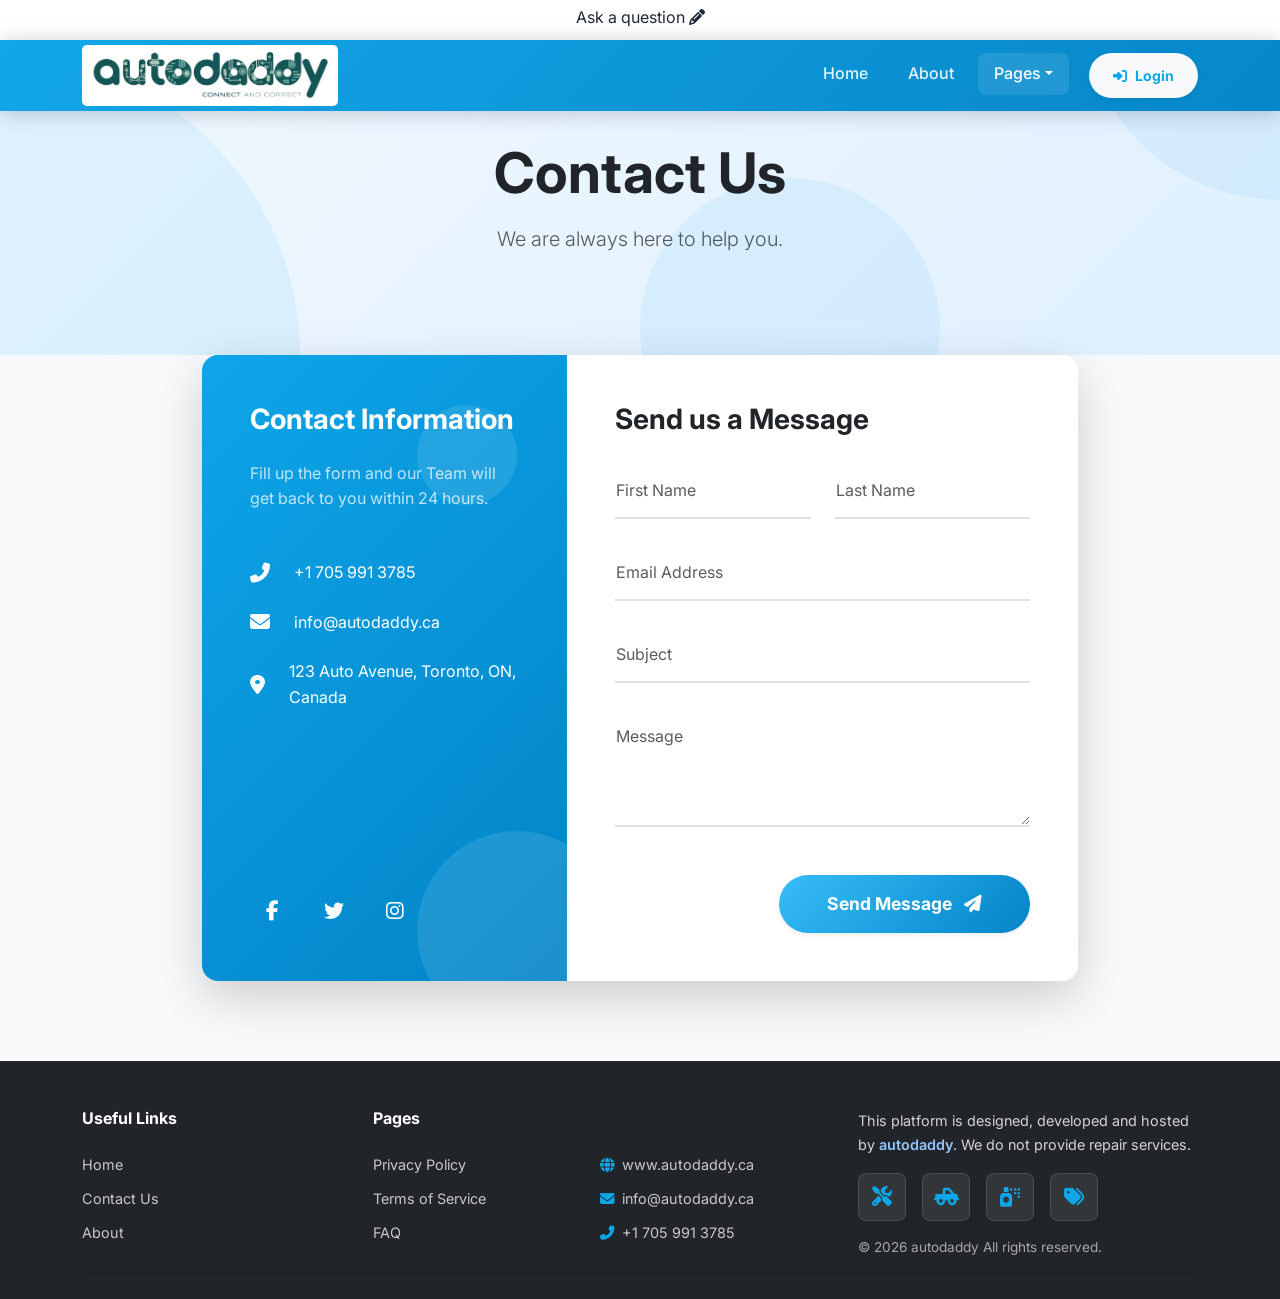
==== contact-us.html @ b3094167 "Initial COmmit" ====
<!DOCTYPE html>
<html lang="en">
<head>
    <meta charset="UTF-8">
    <meta name="viewport" content="width=device-width, initial-scale=1.0">
    <title>Contact Us - Autodaddy</title>
    <!-- Bootstrap 5.3 CSS -->
    <link href="https://cdn.jsdelivr.net/npm/bootstrap@5.3.2/dist/css/bootstrap.min.css" rel="stylesheet">
    <!-- Font Awesome 6 -->
    <link rel="stylesheet" href="https://cdnjs.cloudflare.com/ajax/libs/font-awesome/6.5.1/css/all.min.css">
    <!-- Google Fonts -->
    <link href="https://fonts.googleapis.com/css2?family=Inter:wght@300;400;500;600;700;800&display=swap" rel="stylesheet">
    <!-- AOS Animation -->
    <link href="https://unpkg.com/aos@2.3.1/dist/aos.css" rel="stylesheet">
    <!-- Custom CSS -->
    <link rel="stylesheet" href="css/style.css?v=1.5">
</head>
<body class="bg-light d-flex flex-column min-vh-100">
    <div class="maintagline"><span id="HomeLine">Ask a question - Oil change Service due on... find best Tire deals...Tow service or Car detailing etc. “A.I - that helps itself</span><i class="fas fa-pencil-alt"></i></div>
    <!-- Navigation -->
    <nav class="navbar navbar-expand-lg navbar-dark fixed-top custom-fixed-top scrolled" id="mainNav" style="background: linear-gradient(135deg, rgba(14, 165, 233, 0.98) 0%, rgba(2, 132, 199, 0.98) 100%);">
        <div class="container">
            <a class="navbar-brand d-flex align-items-center" href="index.html">
                <img src="autodaddy-logo.png" alt="GIS Portal" style="max-width: 240px;">
            </a>
            <button class="navbar-toggler" type="button" data-bs-toggle="collapse" data-bs-target="#navbarNav">
                <span class="navbar-toggler-icon"></span>
            </button>
            <div class="collapse navbar-collapse" id="navbarNav">
                <ul class="navbar-nav ms-auto">
                    <li class="nav-item"><a class="nav-link" href="index.html#home">Home</a></li>
                    <li class="nav-item"><a class="nav-link" href="index.html#about">About</a></li>
                    <li class="nav-item dropdown">
                        <a class="nav-link dropdown-toggle active" href="#" id="pagesDropdown" role="button" data-bs-toggle="dropdown" aria-expanded="false">Pages</a>
                        <ul class="dropdown-menu dropdown-menu-end shadow-sm border-0" aria-labelledby="pagesDropdown" style="border-radius: 12px; margin-top: 10px;">
                            <li><a class="dropdown-item py-2" href="privacy-policy.html"><i class="fas fa-shield-alt text-sky w-20px me-2 text-center"></i>Privacy Policy</a></li>
                            <li><a class="dropdown-item py-2" href="terms-of-use.html"><i class="fas fa-file-contract text-sky w-20px me-2 text-center"></i>Terms of Use</a></li>
                            <li><a class="dropdown-item py-2" href="faq.html"><i class="fas fa-question-circle text-sky w-20px me-2 text-center"></i>FAQ</a></li>
                            <li><a class="dropdown-item py-2 active" href="contact-us.html"><i class="fas fa-envelope text-sky w-20px me-2 text-center"></i>Contact Us</a></li>
                        </ul>
                    </li>
                    <li class="nav-item ms-3">
                        <a class="btn btn-light text-sky fw-bold btn-sm px-4 rounded-pill shadow-sm" href="#">
                            <i class="fas fa-sign-in-alt me-2"></i>Login
                        </a>
                    </li>
                </ul>
            </div>
        </div>
    </nav>

    <!-- Professional Hero Banner -->
    <section class="inner-hero-section" style="background: linear-gradient(135deg, #f0f8ff 0%, #e0f0ff 100%); padding: 140px 0 100px 0;">
        <div class="hero-bg-animation">
            <div class="circle-1" style="background: rgba(14, 165, 233, 0.15);"></div>
            <div class="circle-2" style="background: rgba(14, 165, 233, 0.15);"></div>
            <div class="circle-3" style="background: rgba(14, 165, 233, 0.15);"></div>
        </div>
        <div class="container position-relative z-index-1 text-center">
            <h1 class="display-4 fw-bold text-dark mb-3">Contact Us</h1>
            <p class="lead text-muted mb-0">We are always here to help you.</p>
        </div>
    </section>

    <main class="container flex-grow-1" style="max-width: 900px; padding-bottom: 80px;">
        <div class="card border-0 shadow-lg overflow-hidden rounded-4 mt-n5" style="z-index: 10; position: relative;">
            <div class="row g-0 position-relative">
                <!-- Contact Info Side -->
                <div class="col-md-5 text-white p-5 d-flex flex-column justify-content-between position-relative overflow-hidden" style="background: linear-gradient(135deg, rgba(14, 165, 233, 1) 0%, rgba(2, 132, 199, 1) 100%);">
                    <div class="position-relative z-index-1">
                        <h3 class="fw-bold mb-4 text-white">Contact Information</h3>
                        <p class="mb-5 opacity-75 text-white">Fill up the form and our Team will get back to you within 24 hours.</p>
                        
                        <div class="d-flex align-items-center mb-4">
                            <i class="fas fa-phone-alt fs-5 me-4"></i>
                            <span class="fs-6">+1 705 991 3785</span>
                        </div>
                        <div class="d-flex align-items-center mb-4">
                            <i class="fas fa-envelope fs-5 me-4"></i>
                            <span class="fs-6">info@autodaddy.ca</span>
                        </div>
                        <div class="d-flex align-items-center mb-5">
                            <i class="fas fa-map-marker-alt fs-5 me-4"></i>
                            <span class="fs-6">123 Auto Avenue, Toronto, ON, Canada</span>
                        </div>
                    </div>
                    
                    <div class="d-flex gap-3 mt-4 position-relative z-index-1">
                        <a href="#" class="btn btn-outline-light rounded-circle d-flex align-items-center justify-content-center p-0 border-2 text-white" style="width: 45px; height: 45px;"><i class="fab fa-facebook-f fs-5"></i></a>
                        <a href="#" class="btn btn-outline-light rounded-circle d-flex align-items-center justify-content-center p-0 border-2 text-white" style="width: 45px; height: 45px;"><i class="fab fa-twitter fs-5"></i></a>
                        <a href="#" class="btn btn-outline-light rounded-circle d-flex align-items-center justify-content-center p-0 border-2 text-white" style="width: 45px; height: 45px;"><i class="fab fa-instagram fs-5"></i></a>
                    </div>
                    
                    <!-- Decorative Circles -->
                    <div class="position-absolute" style="bottom: -50px; right: -50px; width: 200px; height: 200px; background: rgba(255,255,255,0.1); border-radius: 50%;"></div>
                    <div class="position-absolute" style="top: 50px; right: 50px; width: 100px; height: 100px; background: rgba(255,255,255,0.1); border-radius: 50%;"></div>
                </div>
                
                <!-- Form Side -->
                <div class="col-md-7 bg-white p-5">
                    <h3 class="fw-bold text-dark mb-4">Send us a Message</h3>
                    <form>
                        <div class="row g-4">
                            <div class="col-md-6">
                                <div class="form-floating">
                                    <input type="text" class="form-control border-0 border-bottom border-2 rounded-0 px-0 shadow-none bg-transparent" id="fName" placeholder="First Name">
                                    <label for="fName" class="px-0 text-muted">First Name</label>
                                </div>
                            </div>
                            <div class="col-md-6">
                                <div class="form-floating">
                                    <input type="text" class="form-control border-0 border-bottom border-2 rounded-0 px-0 shadow-none bg-transparent" id="lName" placeholder="Last Name">
                                    <label for="lName" class="px-0 text-muted">Last Name</label>
                                </div>
                            </div>
                            <div class="col-12">
                                <div class="form-floating">
                                    <input type="email" class="form-control border-0 border-bottom border-2 rounded-0 px-0 shadow-none bg-transparent" id="email" placeholder="Email Address">
                                    <label for="email" class="px-0 text-muted">Email Address</label>
                                </div>
                            </div>
                            <div class="col-12">
                                <div class="form-floating">
                                    <input type="text" class="form-control border-0 border-bottom border-2 rounded-0 px-0 shadow-none bg-transparent" id="subject" placeholder="Subject">
                                    <label for="subject" class="px-0 text-muted">Subject</label>
                                </div>
                            </div>
                            <div class="col-12">
                                <div class="form-floating">
                                    <textarea class="form-control border-0 border-bottom border-2 rounded-0 px-0 shadow-none bg-transparent" id="message" placeholder="Message" style="height: 120px"></textarea>
                                    <label for="message" class="px-0 text-muted">Message</label>
                                </div>
                            </div>
                            <div class="col-12 mt-5 text-end">
                                <button type="button" class="btn btn-primary btn-lg px-5 py-3 rounded-pill fw-bold shadow-sm">Send Message <i class="fas fa-paper-plane ms-2"></i></button>
                            </div>
                        </div>
                    </form>
                </div>
            </div>
        </div>
    </main>

    <!-- Footer -->
    <footer class="footer bg-dark text-white pt-5 pb-3 mt-auto">
        <div class="container">
            <div class="row g-4 g-lg-5">
                <!-- Useful Links -->
                <div class="col-lg-3">
                    <h5 class="footer-title mb-4">Useful Links</h5>
                    <ul class="footer-list">
                        <li><a href="index.html#home">Home</a></li>
                        <li><a href="contact-us.html">Contact Us</a></li>
                        <li><a href="index.html#about">About</a></li>
                    </ul>
                </div>
                <!-- Features -->
                <div class="col-lg-5">
                    <h5 class="footer-title mb-4">Pages</h5>
                    <div class="row g-3">
                        <div class="col-6">
                            <ul class="footer-list">
                                <li><a href="privacy-policy.html">Privacy Policy</a></li>
                                <li><a href="terms-of-use.html">Terms of Service</a></li>
                                <li><a href="faq.html">FAQ</a></li>
                            </ul>
                        </div>
                        <div class="col-6">
                            <ul class="footer-list">
                                <li><a href="index.html#features"><i class="fas fa-globe me-2 text-sky"></i>www.autodaddy.ca</a></li>
                                <li><a href="index.html#features"><i class="fas fa-envelope me-2 text-sky"></i>info@autodaddy.ca</a></li>
                                <li><a href="index.html#features"><i class="fas fa-phone-alt me-2 text-sky"></i>+1 705 991 3785</a></li>
                            </ul>
                        </div>
                    </div>
                </div>
                <!-- Content -->
                <div class="col-lg-4">
                    <p class="footer-content mb-3">This platform is designed, developed and hosted by <a href="#" class="footer-link">autodaddy</a>. We do not provide repair services.</p>
                    <div class="footer-icons d-flex flex-wrap gap-3 align-items-center mb-3">
                        <div class="footer-icon-box" title="Repairs"><i class="fas fa-tools text-sky"></i></div>
                        <div class="footer-icon-box" title="Towing"><i class="fas fa-truck-pickup text-sky"></i></div>
                        <div class="footer-icon-box" title="Detailing"><i class="fas fa-spray-can text-sky"></i></div>
                        <div class="footer-icon-box" title="Deals"><i class="fas fa-tags text-sky"></i></div>
                    </div>
                    <p class="footer-copy mb-3">&copy; 2026 autodaddy All rights reserved.</p>
                </div>
            </div>
            <hr class="footer-hr my-1">
        </div>
    </footer>

    <!-- Bootstrap 5 JS -->
    <script src="https://cdn.jsdelivr.net/npm/bootstrap@5.3.2/dist/js/bootstrap.bundle.min.js"></script>
    <script>
        // Typing Animation
        function autoType(Id) {
            const typingElement = document.getElementById(Id);
            if (!typingElement) return;
            const text = typingElement.innerText;
            typingElement.textContent = '';
            let index = 0;
            let isDeleting = false;
            function type() {
                if (isDeleting) {
                    if (index >= 0) {
                        typingElement.textContent = text.substring(0, index);
                        index--;
                        setTimeout(type, 50);
                    } else {
                        isDeleting = false;
                        setTimeout(type, 500);
                    }
                } else {
                    if (index < text.length) {
                        typingElement.textContent += text.charAt(index);
                        index++;
                        setTimeout(type, 100);
                    } else {
                        isDeleting = true;
                        setTimeout(type, 2000);
                    }
                }
            }
            type();
        }
        autoType('HomeLine');
    </script>
</body>
</html>
---- css/style.css ----
/* ===================================
   Smart City GIS Portal - Custom CSS
   Bootstrap 5.3 Based
   =================================== */

/* ===== ROOT VARIABLES ===== */
:root {
    --primary-color: #0ea5e9;
    --secondary-color: #0284c7;
    --success-color: #10b981;
    --danger-color: #ef4444;
    --warning-color: #f59e0b;
    --info-color: #06b6d4;
    --dark-color: #1f2937;
    --light-color: #f3f4f6;
    --gradient-1: linear-gradient(135deg, #38bdf8 0%, #0284c7 100%);
    --gradient-2: linear-gradient(135deg, #f093fb 0%, #f5576c 100%);
    --gradient-3: linear-gradient(135deg, #4facfe 0%, #00f2fe 100%);
    --gradient-blue: linear-gradient(135deg, #667eea 0%, #764ba2 100%);
    --gradient-sky: linear-gradient(135deg, #38bdf8 0%, #0284c7 100%);
    --gradient-cyan: linear-gradient(135deg, #4facfe 0%, #00f2fe 100%);
    --gradient-purple: linear-gradient(135deg, #a8edea 0%, #fed6e3 100%);
    --gradient-orange: linear-gradient(135deg, #fa709a 0%, #fee140 100%);
    --gradient-red: linear-gradient(135deg, #f093fb 0%, #f5576c 100%);
    --gradient-yellow: linear-gradient(135deg, #ffecd2 0%, #fcb69f 100%);
    --gradient-brown: linear-gradient(135deg, #89f7fe 0%, #66a6ff 100%);
    --shadow-sm: 0 2px 4px rgba(0, 0, 0, 0.05);
    --shadow-md: 0 4px 12px rgba(0, 0, 0, 0.1);
    --shadow-lg: 0 10px 30px rgba(0, 0, 0, 0.15);
    --shadow-xl: 0 20px 50px rgba(0, 0, 0, 0.2);
}

/* ===== GLOBAL STYLES ===== */
* {
    margin: 0;
    padding: 0;
    box-sizing: border-box;
}

body {
    font-family: 'Inter', -apple-system, BlinkMacSystemFont, 'Segoe UI', 'Roboto', sans-serif;
    color: #1f2937;
    line-height: 1.6;
    overflow-x: hidden;
}

h1,
h2,
h3,
h4,
h5,
h6 {
    font-weight: 700;
    line-height: 1.2;
}

a {
    transition: all 0.3s ease;
}

/* ===== NAVIGATION ===== */
#mainNav {
    padding: 0.5rem 0;
    background: linear-gradient(135deg, rgba(14, 165, 233, 0.95) 0%, rgba(2, 132, 199, 0.95) 100%);
    backdrop-filter: blur(10px);
    box-shadow: 0 4px 20px rgba(0, 0, 0, 0.1);
    transition: all 0.3s ease;
}

#mainNav.scrolled {
    padding: 0.3rem 0;
    box-shadow: 0 2px 20px rgba(0, 0, 0, 0.2);
}

.navbar-brand {
    font-size: 1.5rem;
    font-weight: 800;
    color: #fff !important;
    background: #fff;
    border-radius: 5px;
    padding: 6px 8px;
}

.navbar-brand img {
    max-width: 240px;
}

.navbar-nav .nav-link {
    color: rgba(255, 255, 255, 0.9) !important;
    font-weight: 500;
    padding: 0.5rem 1rem !important;
    margin: 0 0.25rem;
    transition: all 0.3s ease;
}

.navbar-nav .nav-link:hover,
.navbar-nav .nav-link.active {
    color: #fff !important;
    background: rgba(255, 255, 255, 0.1);
    border-radius: 8px;
}

/* ===== HERO SECTION ===== */
.hero-section {
    min-height: 100vh;
    background: linear-gradient(135deg, #f6f9fc 0%, #e9f2ff 50%, #f0f4ff 100%);
    background-size: 200% 200%;
    animation: heroGradient 12s ease infinite;
    padding-top: 100px;
    position: relative;
    overflow: hidden;
}

@keyframes heroGradient {

    0%,
    100% {
        background-position: 0% 50%;
    }

    50% {
        background-position: 100% 50%;
    }
}

.text-gradient {
    background: linear-gradient(135deg, #38bdf8 0%, #0284c7 100%);
    -webkit-background-clip: text;
    -webkit-text-fill-color: transparent;
    background-clip: text;
}

.hero-image-container {
    position: relative;
    animation: float 6s ease-in-out infinite;
}

@keyframes float {

    0%,
    100% {
        transform: translateY(0px);
    }

    50% {
        transform: translateY(-20px);
    }
}

.stat-box {
    padding: 1.5rem;
    background: white;
    border-radius: 12px;
    box-shadow: var(--shadow-md);
    transition: transform 0.3s ease;
}

.stat-box:hover {
    transform: translateY(-5px);
}

.feature-card {
    transition: transform 0.35s ease, box-shadow 0.35s ease;
}

.feature-card:hover {
    transform: translateY(-10px);
}

/* Animated Background - do not block clicks */
.hero-bg-animation {
    position: absolute;
    top: 0;
    left: 0;
    width: 100%;
    height: 100%;
    overflow: hidden;
    z-index: 0;
    pointer-events: none;
}

.circle-1,
.circle-2,
.circle-3 {
    position: absolute;
    border-radius: 50%;
    background: rgba(14, 165, 233, 0.2);
    animation: pulse 8s ease-in-out infinite;
    opacity: 1;
}

.circle-1 {
    width: 400px;
    height: 400px;
    top: -200px;
    right: -200px;
}

.circle-2 {
    width: 600px;
    height: 600px;
    bottom: -300px;
    left: -300px;
    animation-delay: 2s;
}

.circle-3 {
    width: 300px;
    height: 300px;
    top: 50%;
    left: 50%;
    animation-delay: 4s;
}

@keyframes pulse {

    0%,
    100% {
        transform: scale(1);
    }

    50% {
        transform: scale(1.1);
    }
}

/* ===== SECTION ANIMATED BACKGROUNDS (GIS icons) ===== */
.section-features,
.section-why-us {
    position: relative;
    overflow: hidden;
}

.section-features {
    background: linear-gradient(180deg, #f0f4ff 0%, #e8eeff 50%, #f5f7fc 100%);
}

.section-why-us {
    background: linear-gradient(180deg, #f8f5ff 0%, #f0ebff 50%, #f5f3ff 100%);
}

.section-features .container,
.section-why-us .container {
    z-index: 1;
}

.section-bg-icons {
    position: absolute;
    top: 0;
    left: 0;
    width: 100%;
    height: 100%;
    pointer-events: none;
    z-index: 0;
}

.section-bg-icons i {
    position: absolute;
    font-size: 2rem;
    opacity: 0.06;
    color: #0ea5e9;
}

.section-bg-icons--why i {
    color: #38bdf8;
}

/* Scatter positions for features icons (satellite, globe, map feel) */
.section-bg-icons--features i:nth-child(1) {
    top: 8%;
    left: 5%;
    animation: floatIcon1 20s ease-in-out infinite;
}

.section-bg-icons--features i:nth-child(2) {
    top: 15%;
    left: 25%;
    animation: floatIcon2 18s ease-in-out infinite;
}

.section-bg-icons--features i:nth-child(3) {
    top: 25%;
    left: 75%;
    animation: floatIcon1 22s ease-in-out infinite 1s;
}

.section-bg-icons--features i:nth-child(4) {
    top: 40%;
    left: 10%;
    animation: floatIcon2 19s ease-in-out infinite 2s;
}

.section-bg-icons--features i:nth-child(5) {
    top: 55%;
    left: 85%;
    animation: floatIcon1 21s ease-in-out infinite 0.5s;
}

.section-bg-icons--features i:nth-child(6) {
    top: 70%;
    left: 30%;
    animation: floatIcon2 17s ease-in-out infinite;
}

.section-bg-icons--features i:nth-child(7) {
    top: 12%;
    left: 55%;
    animation: floatIcon1 23s ease-in-out infinite 3s;
}

.section-bg-icons--features i:nth-child(8) {
    top: 35%;
    left: 45%;
    animation: floatIcon2 20s ease-in-out infinite 1.5s;
}

.section-bg-icons--features i:nth-child(9) {
    top: 60%;
    left: 15%;
    animation: floatIcon1 18s ease-in-out infinite 2.5s;
}

.section-bg-icons--features i:nth-child(10) {
    top: 75%;
    left: 60%;
    animation: floatIcon2 24s ease-in-out infinite;
}

.section-bg-icons--features i:nth-child(11) {
    top: 20%;
    left: 90%;
    animation: floatIcon1 19s ease-in-out infinite 0.8s;
}

.section-bg-icons--features i:nth-child(12) {
    top: 50%;
    left: 65%;
    animation: floatIcon2 21s ease-in-out infinite 2s;
}

.section-bg-icons--features i:nth-child(13) {
    top: 5%;
    left: 40%;
    animation: floatIcon1 22s ease-in-out infinite;
}

.section-bg-icons--features i:nth-child(14) {
    top: 45%;
    left: 5%;
    animation: floatIcon2 20s ease-in-out infinite 1s;
}

.section-bg-icons--features i:nth-child(15) {
    top: 80%;
    left: 45%;
    animation: floatIcon1 18s ease-in-out infinite 3s;
}

.section-bg-icons--features i:nth-child(16) {
    top: 30%;
    left: 60%;
    animation: floatIcon2 23s ease-in-out infinite;
}

.section-bg-icons--features i:nth-child(17) {
    top: 65%;
    left: 80%;
    animation: floatIcon1 19s ease-in-out infinite 2s;
}

.section-bg-icons--features i:nth-child(18) {
    top: 10%;
    left: 80%;
    animation: floatIcon2 21s ease-in-out infinite 0.5s;
}

.section-bg-icons--why i:nth-child(1) {
    top: 10%;
    left: 8%;
    animation: driftIcon1 25s linear infinite;
}

.section-bg-icons--why i:nth-child(2) {
    top: 20%;
    left: 70%;
    animation: driftIcon2 22s linear infinite 2s;
}

.section-bg-icons--why i:nth-child(3) {
    top: 45%;
    left: 15%;
    animation: driftIcon1 28s linear infinite 1s;
}

.section-bg-icons--why i:nth-child(4) {
    top: 60%;
    left: 80%;
    animation: driftIcon2 24s linear infinite;
}

.section-bg-icons--why i:nth-child(5) {
    top: 75%;
    left: 35%;
    animation: driftIcon1 26s linear infinite 3s;
}

.section-bg-icons--why i:nth-child(6) {
    top: 15%;
    left: 45%;
    animation: driftIcon2 23s linear infinite 1.5s;
}

.section-bg-icons--why i:nth-child(7) {
    top: 35%;
    left: 55%;
    animation: driftIcon1 27s linear infinite 0.5s;
}

.section-bg-icons--why i:nth-child(8) {
    top: 55%;
    left: 40%;
    animation: driftIcon2 25s linear infinite 2.5s;
}

.section-bg-icons--why i:nth-child(9) {
    top: 70%;
    left: 10%;
    animation: driftIcon1 24s linear infinite;
}

.section-bg-icons--why i:nth-child(10) {
    top: 25%;
    left: 90%;
    animation: driftIcon2 26s linear infinite 1s;
}

.section-bg-icons--why i:nth-child(11) {
    top: 50%;
    left: 70%;
    animation: driftIcon1 22s linear infinite 2s;
}

.section-bg-icons--why i:nth-child(12) {
    top: 85%;
    left: 60%;
    animation: driftIcon2 28s linear infinite;
}

.section-bg-icons--why i:nth-child(13) {
    top: 5%;
    left: 25%;
    animation: driftIcon1 23s linear infinite 3s;
}

.section-bg-icons--why i:nth-child(14) {
    top: 40%;
    left: 85%;
    animation: driftIcon2 21s linear infinite 0.8s;
}

.section-bg-icons--why i:nth-child(15) {
    top: 65%;
    left: 50%;
    animation: driftIcon1 26s linear infinite 1.8s;
}

.section-bg-icons--why i:nth-child(16) {
    top: 30%;
    left: 30%;
    animation: driftIcon2 24s linear infinite;
}

.section-bg-icons--why i:nth-child(17) {
    top: 80%;
    left: 75%;
    animation: driftIcon1 25s linear infinite 2.2s;
}

.section-bg-icons--why i:nth-child(18) {
    top: 12%;
    left: 65%;
    animation: driftIcon2 27s linear infinite 0.3s;
}

@keyframes floatIcon1 {

    0%,
    100% {
        transform: translate(0, 0) rotate(0deg);
        opacity: 0.06;
    }

    25% {
        transform: translate(15px, -20px) rotate(5deg);
        opacity: 0.08;
    }

    50% {
        transform: translate(-10px, 15px) rotate(-5deg);
        opacity: 0.05;
    }

    75% {
        transform: translate(20px, 10px) rotate(3deg);
        opacity: 0.07;
    }
}

@keyframes floatIcon2 {

    0%,
    100% {
        transform: translate(0, 0) rotate(0deg);
        opacity: 0.05;
    }

    33% {
        transform: translate(-18px, 12px) rotate(-8deg);
        opacity: 0.07;
    }

    66% {
        transform: translate(12px, -15px) rotate(6deg);
        opacity: 0.06;
    }
}

@keyframes driftIcon1 {
    0% {
        transform: translate(0, 0) rotate(0deg);
    }

    100% {
        transform: translate(30px, -25px) rotate(360deg);
    }
}

@keyframes driftIcon2 {
    0% {
        transform: translate(0, 0) rotate(0deg);
    }

    100% {
        transform: translate(-25px, 20px) rotate(-360deg);
    }
}

/* ===== FEATURE CARDS ===== */
.feature-card {
    padding: 2.5rem 2rem;
    background: white;
    border-radius: 16px;
    box-shadow: var(--shadow-md);
    transition: all 0.3s ease;
    height: 100%;
    border: 1px solid #e5e7eb;
    display: flex;
    flex-direction: column;
}

.feature-card .feature-icon {
    flex-shrink: 0;
}

.feature-card h4 {
    flex-shrink: 0;
}

.feature-card p {
    flex: 1 1 auto;
    min-height: 3.6em;
    margin-bottom: 0;
}

.feature-card:hover {
    transform: translateY(-10px);
    box-shadow: var(--shadow-xl);
    border-color: var(--primary-color);
}

.feature-icon {
    width: 80px;
    height: 80px;
    display: flex;
    align-items: center;
    justify-content: center;
    border-radius: 16px;
    font-size: 2rem;
    color: white;
}

.bg-gradient-blue {
    background: var(--gradient-blue);
}

.bg-gradient-sky {
    background: var(--gradient-sky);
}

.bg-gradient-cyan {
    background: var(--gradient-cyan);
}

.bg-gradient-purple {
    background: var(--gradient-purple);
}

.bg-gradient-orange {
    background: var(--gradient-orange);
}

.bg-gradient-red {
    background: var(--gradient-red);
}

.bg-gradient-yellow {
    background: var(--gradient-yellow);
}

.bg-gradient-brown {
    background: var(--gradient-brown);
}

.feature-link {
    color: var(--primary-color);
    text-decoration: none;
    font-weight: 600;
    display: inline-flex;
    align-items: center;
}

.feature-link:hover {
    color: var(--secondary-color);
    gap: 0.5rem;
}

/* ===== LIVE CARDS (Current / Live section) ===== */
.live-card {
    position: relative;
    background: white;
    border-radius: 16px;
    padding: 1.5rem;
    box-shadow: 0 4px 20px rgba(0, 0, 0, 0.08);
    border: 1px solid #e5e7eb;
    transition: transform 0.3s ease, box-shadow 0.3s ease;
    overflow: hidden;
}

.live-card:hover {
    transform: translateY(-6px);
    box-shadow: 0 12px 32px rgba(0, 0, 0, 0.12);
}

.live-card-badge {
    position: absolute;
    top: 0.75rem;
    right: 0.75rem;
    font-size: 0.65rem;
    font-weight: 700;
    text-transform: uppercase;
    letter-spacing: 0.05em;
    color: #0ea5e9;
    background: rgba(14, 165, 233, 0.12);
    padding: 0.2rem 0.5rem;
    border-radius: 6px;
    animation: livePulse 2s ease-in-out infinite;
}

@keyframes livePulse {

    0%,
    100% {
        box-shadow: 0 0 0 0 rgba(14, 165, 233, 0.3);
    }

    50% {
        box-shadow: 0 0 0 6px rgba(14, 165, 233, 0);
    }
}

.live-card h3 {
    font-size: 1.75rem;
    color: #1f2937;
}

/* Live section header dot */
.live-dot {
    font-size: 0.5rem !important;
    vertical-align: middle;
    animation: blink 1.5s ease-in-out infinite;
}

@keyframes blink {

    0%,
    100% {
        opacity: 1;
    }

    50% {
        opacity: 0.3;
    }
}

/* ===== CITY CARDS ===== */
.city-card {
    background: white;
    border-radius: 20px;
    overflow: hidden;
    box-shadow: var(--shadow-lg);
    transition: all 0.3s ease;
    height: 100%;
}

.city-card:hover {
    transform: translateY(-10px);
    box-shadow: var(--shadow-xl);
}

.city-image {
    position: relative;
    height: 250px;
    overflow: hidden;
}

.city-image img {
    width: 100%;
    height: 100%;
    object-fit: cover;
    transition: transform 0.5s ease;
}

.city-card:hover .city-image img {
    transform: scale(1.1);
}

.city-overlay {
    position: absolute;
    bottom: 0;
    left: 0;
    right: 0;
    padding: 2rem;
    background: linear-gradient(to top, rgba(0, 0, 0, 0.8), transparent);
}

.city-content {
    padding: 2rem;
}

/* ===== BOUNDARY CARDS ===== */
.boundary-card {
    padding: 2rem;
    background: white;
    border-radius: 16px;
    border: 1px solid #e5e7eb;
    box-shadow: 0 4px 20px rgba(0, 0, 0, 0.06);
    transition: transform 0.3s ease, box-shadow 0.3s ease;
}

.boundary-card:hover {
    transform: translateY(-4px);
    box-shadow: 0 12px 28px rgba(0, 0, 0, 0.1);
}

.boundary-icon {
    width: 64px;
    height: 64px;
    display: flex;
    align-items: center;
    justify-content: center;
    border-radius: 14px;
}

/* ===== WHY US CARDS ===== */
.why-card {
    padding: 2rem 1.5rem;
    background: white;
    border-radius: 16px;
    border: 1px solid #e5e7eb;
    box-shadow: 0 4px 16px rgba(0, 0, 0, 0.05);
    transition: transform 0.3s ease, box-shadow 0.3s ease;
    height: 100%;
    display: flex;
    flex-direction: column;
}

.why-card .why-icon {
    flex-shrink: 0;
}

.why-card h5 {
    flex-shrink: 0;
}

.why-card p {
    flex: 1 1 auto;
    min-height: 4.2em;
    margin-bottom: 0;
}

.why-card:hover {
    transform: translateY(-4px);
    box-shadow: 0 12px 28px rgba(0, 0, 0, 0.08);
}

.why-icon {
    width: 56px;
    height: 56px;
    display: flex;
    align-items: center;
    justify-content: center;
    background: linear-gradient(135deg, #38bdf8 0%, #0284c7 100%);
    color: white;
    border-radius: 14px;
    font-size: 1.25rem;
}

/* ===== TECHNOLOGY BOXES ===== */
.tech-box {
    padding: 1.5rem 1rem;
    background: rgba(255, 255, 255, 0.05);
    border-radius: 12px;
    border: 1px solid rgba(255, 255, 255, 0.1);
    transition: all 0.3s ease;
}

.tech-box:hover {
    background: rgba(255, 255, 255, 0.1);
    transform: translateY(-5px);
}

.tech-box h6 {
    font-size: 0.95rem;
}

/* ===== ABOUT SECTION ===== */
.about-feature {
    text-align: center;
    padding: 1.5rem;
    border-radius: 12px;
    box-shadow: var(--shadow-sm);
    transition: all 0.3s ease;
}

.about-feature:hover {
    box-shadow: var(--shadow-md);
    transform: translateY(-5px);
}

/* ===== CONTACT SECTION ===== */
.contact-info-box {
    text-align: center;
    padding: 2.5rem 2rem;
    background: white;
    border-radius: 16px;
    box-shadow: var(--shadow-md);
    transition: all 0.3s ease;
    height: 100%;
}

.contact-info-box:hover {
    transform: translateY(-5px);
    box-shadow: var(--shadow-lg);
}

.contact-icon {
    width: 70px;
    height: 70px;
    margin: 0 auto;
    display: flex;
    align-items: center;
    justify-content: center;
    background: linear-gradient(135deg, #38bdf8 0%, #0284c7 100%);
    border-radius: 50%;
    color: white;
    font-size: 1.75rem;
}

.contact-form-box {
    background: white;
    padding: 3rem;
    border-radius: 20px;
    box-shadow: var(--shadow-lg);
}

.form-control,
.form-select {
    border: 2px solid #e5e7eb;
    border-radius: 10px;
    padding: 0.75rem 1rem;
    transition: all 0.3s ease;
}

.form-control:focus,
.form-select:focus {
    border-color: var(--primary-color);
    box-shadow: 0 0 0 0.2rem rgba(37, 99, 235, 0.15);
}

/* ===== BUTTONS ===== */
.btn {
    font-weight: 600;
    padding: 0.75rem 1.5rem;
    border-radius: 10px;
    transition: all 0.3s ease;
    border: none;
}

.btn-primary {
    background: linear-gradient(135deg, #38bdf8 0%, #0284c7 100%);
    box-shadow: 0 4px 15px rgba(14, 165, 233, 0.3);
}

.btn-primary:hover {
    transform: translateY(-2px);
    box-shadow: 0 6px 20px rgba(14, 165, 233, 0.4);
}

.btn-outline-primary {
    border: 2px solid var(--primary-color);
    color: var(--primary-color);
}

.btn-outline-primary:hover {
    background: var(--primary-color);
    color: white;
    transform: translateY(-2px);
}

.btn-lg {
    padding: 1rem 2rem;
    font-size: 1.1rem;
}

/* ===== FOOTER ===== */
.footer a {
    transition: color 0.2s ease;
}

.footer a:hover {
    color: #fff !important;
}

.footer-title {
    font-size: 1rem;
    font-weight: 700;
    color: #fff;
}

.footer-list {
    list-style: none;
    padding: 0;
    margin: 0;
}

.footer-list li {
    margin-bottom: 0.5rem;
}

.footer-list a {
    color: rgba(255, 255, 255, 0.75);
    text-decoration: none;
    font-size: 0.9rem;
    transition: color 0.2s ease;
}

.footer-list a:hover {
    color: #fff !important;
}

.footer-content {
    font-size: 0.9rem;
    line-height: 1.65;
    color: rgba(255, 255, 255, 0.8);
}

.footer-link {
    color: #93c5fd !important;
    font-weight: 600;
    text-decoration: none;
}

.footer-link:hover {
    text-decoration: underline;
}

.footer-icons {
    margin-top: 0.5rem;
}

.footer-icon-box {
    width: 48px;
    height: 48px;
    display: inline-flex;
    align-items: center;
    justify-content: center;
    background: rgba(255, 255, 255, 0.08);
    border: 1px solid rgba(255, 255, 255, 0.12);
    border-radius: 8px;
    color: rgba(255, 255, 255, 0.9);
    font-size: 1.25rem;
    transition: transform 0.2s ease, background 0.2s ease;
}

.footer-icon-box:hover {
    transform: translateY(-2px);
    background: rgba(255, 255, 255, 0.12);
}

.footer-hr {
    border-color: rgba(255, 255, 255, 0.1);
}

.footer-copy {
    font-size: 0.85rem;
    color: rgba(255, 255, 255, 0.6);
}

.footer-legal {
    font-size: 0.85rem;
    color: rgba(255, 255, 255, 0.6);
    transition: color 0.2s ease;
}

.footer-legal:hover {
    color: #fff !important;
}

.social-links .btn {
    width: 40px;
    height: 40px;
    padding: 0;
    display: inline-flex;
    align-items: center;
    justify-content: center;
    border-radius: 50%;
}

.social-links .btn:hover {
    background: white;
    color: var(--dark-color) !important;
    transform: translateY(-3px);
}

/* ===== LOGIN PAGE ===== */
.login-container {
    min-height: 100vh;
    display: flex;
    align-items: center;
    background: linear-gradient(135deg, #38bdf8 0%, #0284c7 100%);
    position: relative;
    overflow: hidden;
}

/* Ensure form is always clickable: overlay must not capture clicks */
.login-container .hero-bg-animation {
    pointer-events: none !important;
    z-index: 0;
}

.login-container .container {
    position: relative;
    z-index: 3;
}

.login-container .login-box {
    position: relative;
    z-index: 1;
}

.login-box {
    background: white;
    border-radius: 24px;
    box-shadow: 0 20px 60px rgba(0, 0, 0, 0.3);
    overflow: hidden;
}

.login-container .login-box.row {
    min-height: 480px;
}

.login-left {
    background: linear-gradient(135deg, #38bdf8 0%, #0284c7 100%);
    color: white;
    padding: 4rem;
    display: flex;
    flex-direction: column;
    justify-content: center;
}

.login-left-inner {
    max-width: 320px;
}

.login-right {
    padding: 4rem;
    display: flex;
    flex-direction: column;
    justify-content: center;
}

.login-right-inner {
    max-width: 400px;
    margin: 0 auto;
}

.company-logo-selector {
    display: flex;
    gap: 1rem;
    margin-bottom: 2rem;
}

.company-logo-option {
    flex: 1;
    padding: 1rem;
    border: 2px solid #e5e7eb;
    border-radius: 12px;
    text-align: center;
    cursor: pointer;
    transition: all 0.3s ease;
}

.company-logo-option:hover,
.company-logo-option.active {
    border-color: var(--primary-color);
    background: #f0f7ff;
}

.company-logo-option img {
    max-height: 60px;
    margin-bottom: 0.5rem;
}

/* ===== DASHBOARD ===== */
.dashboard-container {
    min-height: 100vh;
    background: #f8fafc;
}

.sidebar {
    width: 280px;
    background: white;
    box-shadow: 2px 0 10px rgba(0, 0, 0, 0.05);
    position: fixed;
    top: 0;
    left: 0;
    height: 100vh;
    overflow-y: auto;
    z-index: 1000;
}

.sidebar-header {
    padding: 2rem 1.5rem;
    border-bottom: 1px solid #e5e7eb;
}

.sidebar-menu {
    padding: 1rem 0;
}

.menu-item {
    display: flex;
    align-items: center;
    padding: 0.875rem 1.5rem;
    color: #6b7280;
    text-decoration: none;
    transition: all 0.3s ease;
    border-left: 3px solid transparent;
}

.menu-item:hover,
.menu-item.active {
    background: #f0f7ff;
    color: var(--primary-color);
    border-left-color: var(--primary-color);
}

.menu-item i {
    width: 24px;
    margin-right: 1rem;
    font-size: 1.1rem;
}

.main-content {
    margin-left: 280px;
    padding: 2rem;
}

.top-bar {
    background: white;
    padding: 1.5rem 2rem;
    border-radius: 16px;
    box-shadow: var(--shadow-sm);
    margin-bottom: 2rem;
    display: flex;
    justify-content: space-between;
    align-items: center;
}

.stat-card {
    background: white;
    border-radius: 16px;
    padding: 2rem;
    box-shadow: var(--shadow-md);
    transition: all 0.3s ease;
}

.stat-card:hover {
    transform: translateY(-5px);
    box-shadow: var(--shadow-lg);
}

.stat-card-icon {
    width: 60px;
    height: 60px;
    border-radius: 12px;
    display: flex;
    align-items: center;
    justify-content: center;
    font-size: 1.75rem;
    color: white;
}

/* ===== MAP CONTAINER ===== */
.map-container {
    height: 600px;
    border-radius: 16px;
    overflow: hidden;
    box-shadow: var(--shadow-lg);
}

.map-tools {
    background: white;
    padding: 1.5rem;
    border-radius: 12px;
    box-shadow: var(--shadow-md);
    margin-bottom: 1.5rem;
}

.analysis-result-card {
    background: white;
    border-radius: 16px;
    padding: 2rem;
    box-shadow: var(--shadow-md);
    margin-top: 1.5rem;
}

/* ===== UTILITIES ===== */
.badge-custom {
    padding: 0.5rem 1rem;
    border-radius: 8px;
    font-weight: 600;
    font-size: 0.875rem;
}

.card-hover {
    transition: all 0.3s ease;
}

.card-hover:hover {
    transform: translateY(-5px);
    box-shadow: var(--shadow-xl);
}

/* ===== RESPONSIVE ===== */
@media (max-width: 991px) {
    .sidebar {
        transform: translateX(-100%);
    }

    .sidebar.show {
        transform: translateX(0);
    }

    .main-content {
        margin-left: 0;
    }

    .login-left {
        display: none;
    }
}

@media (max-width: 767px) {
    .hero-section {
        padding-top: 80px;
        min-height: auto;
        padding-bottom: 3rem;
    }

    .display-3 {
        font-size: 2.5rem;
    }

    .feature-card,
    .city-card {
        margin-bottom: 1.5rem;
    }
}

/* ===== SCROLLBAR ===== */
::-webkit-scrollbar {
    width: 8px;
    height: 8px;
}

::-webkit-scrollbar-track {
    background: #f1f1f1;
}

::-webkit-scrollbar-thumb {
    background: #888;
    border-radius: 4px;
}

::-webkit-scrollbar-thumb:hover {
    background: #555;
}

/* ===== SKY UTILITY CLASSES ===== */
.text-sky {
    color: var(--primary-color) !important;
}

.bg-sky {
    background-color: var(--primary-color) !important;
}

.bg-sky.bg-opacity-10 {
    background-color: rgba(14, 165, 233, 0.1) !important;
}

.btn-outline-sky {
    border: 2px solid var(--primary-color);
    color: var(--primary-color);
    background: transparent;
}

.btn-outline-sky:hover {
    background: var(--primary-color);
    color: white;
}

/* ===== INNER PAGE UI ENHANCEMENTS ===== */
.inner-hero-section {
    position: relative;
    overflow: hidden;
}

.inner-hero-section .hero-bg-animation {
    opacity: 0.5;
}

.content-box {
    margin-top: -60px;
    position: relative;
    z-index: 10;
}

.custom-accordion .accordion-button:not(.collapsed) {
    background-color: rgba(14, 165, 233, 0.05);
    color: var(--primary-color);
    box-shadow: inset 0 -1px 0 rgba(0, 0, 0, .125);
}

.custom-accordion .accordion-button:focus {
    border-color: rgba(14, 165, 233, 0.5);
    box-shadow: 0 0 0 0.25rem rgba(14, 165, 233, 0.25);
}

/* ===== LOADING ANIMATION ===== */
.loading-spinner {
    display: inline-block;
    width: 40px;
    height: 40px;
    border: 4px solid rgba(14, 165, 233, 0.2);
    border-top-color: var(--primary-color);
    border-radius: 50%;
    animation: spin 1s linear infinite;
}

@keyframes spin {
    to {
        transform: rotate(360deg);
    }
}

/* ===== ANIMATIONS ===== */
.fade-in {
    animation: fadeIn 0.5s ease-in;
}

@keyframes fadeIn {
    from {
        opacity: 0;
        transform: translateY(20px);
    }

    to {
        opacity: 1;
        transform: translateY(0);
    }
}

.slide-in-left {
    animation: slideInLeft 0.5s ease-out;
}

@keyframes slideInLeft {
    from {
        opacity: 0;
        transform: translateX(-50px);
    }

    to {
        opacity: 1;
        transform: translateX(0);
    }
}

.slide-in-right {
    animation: slideInRight 0.5s ease-out;
}

@keyframes slideInRight {
    from {
        opacity: 0;
        transform: translateX(50px);
    }

    to {
        opacity: 1;
        transform: translateX(0);
    }
}

.custom-fixed-top {
    top: 40px !important;

}

.maintagline {
    margin: 0 auto;
    z-index: 14;
    position: fixed;
    top: 0px;
    left: 0;
    right: 0;
    text-align: center;
    background: #ffffff;
    height: 40px;
    padding-top: 5px;
}
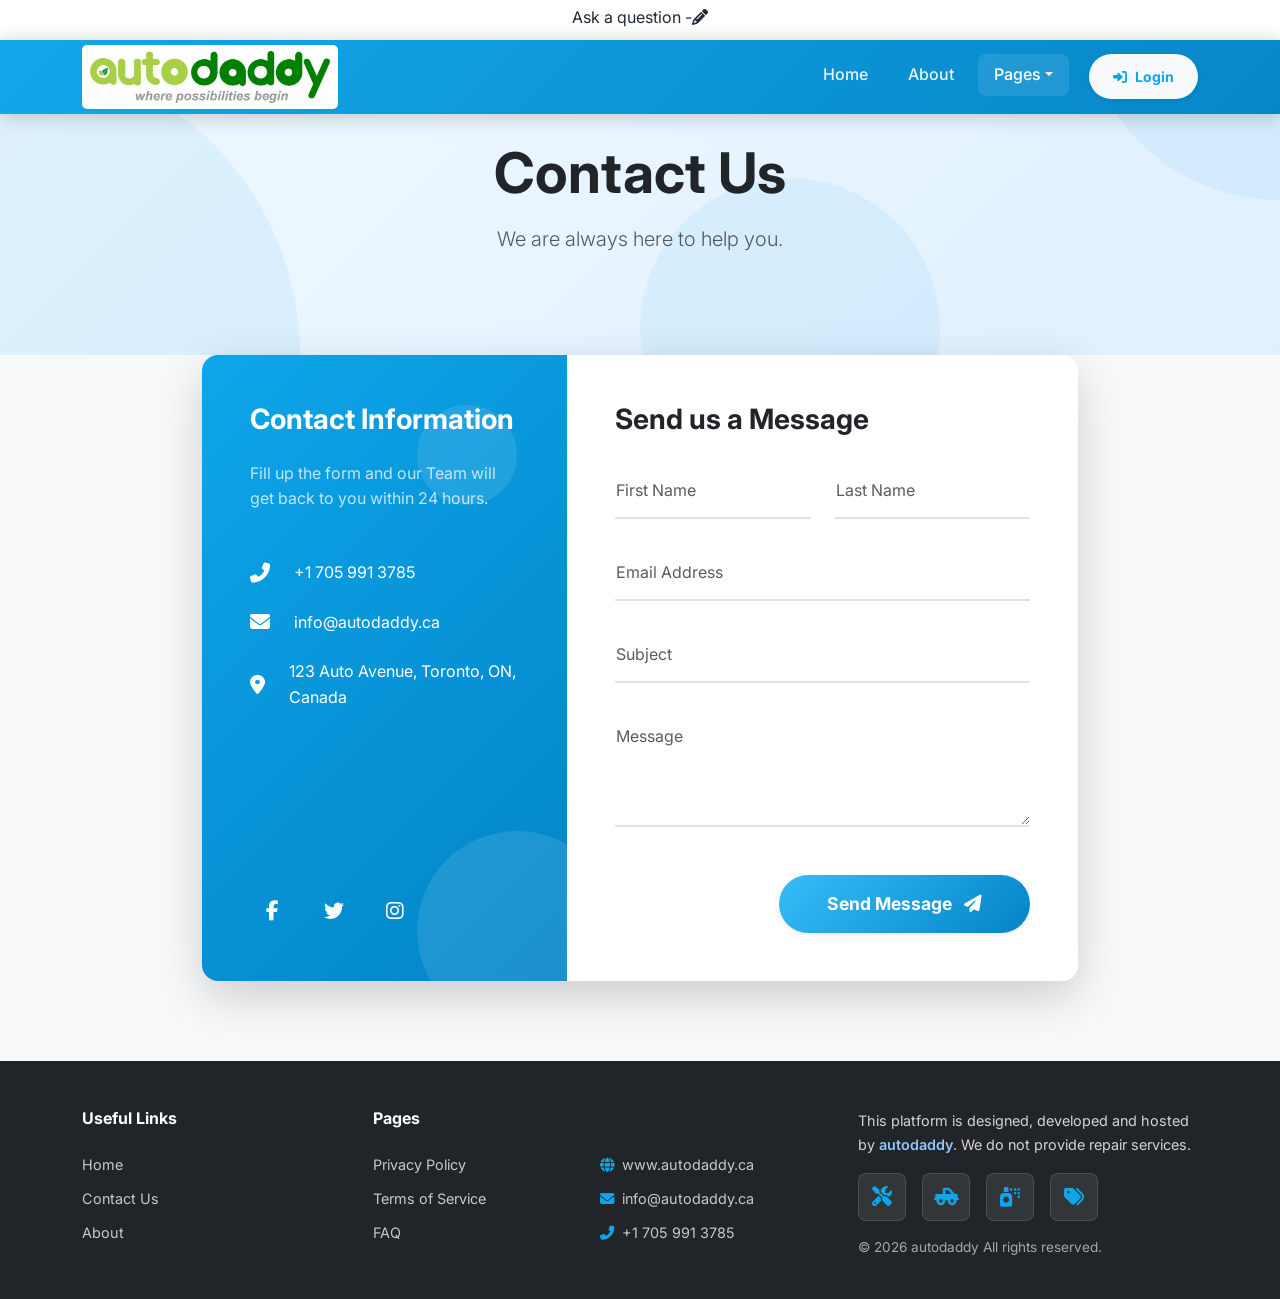
==== commit 48c9e682: "--" ====
--- a/contact-us.html
+++ b/contact-us.html
@@ -176,7 +176,7 @@
                 </div>
                 <!-- Content -->
                 <div class="col-lg-4">
-                    <p class="footer-content mb-3">This platform is designed, developed and hosted by <a href="#" class="footer-link">autodaddy</a>. We do not provide repair services.</p>
+                    <p class="footer-content mb-3">This platform is designed, developed and hosted by <a href="https://admin.autodaddy.ca/admin" class="footer-link">autodaddy</a>. We do not provide repair services.</p>
                     <div class="footer-icons d-flex flex-wrap gap-3 align-items-center mb-3">
                         <div class="footer-icon-box" title="Repairs"><i class="fas fa-tools text-sky"></i></div>
                         <div class="footer-icon-box" title="Towing"><i class="fas fa-truck-pickup text-sky"></i></div>
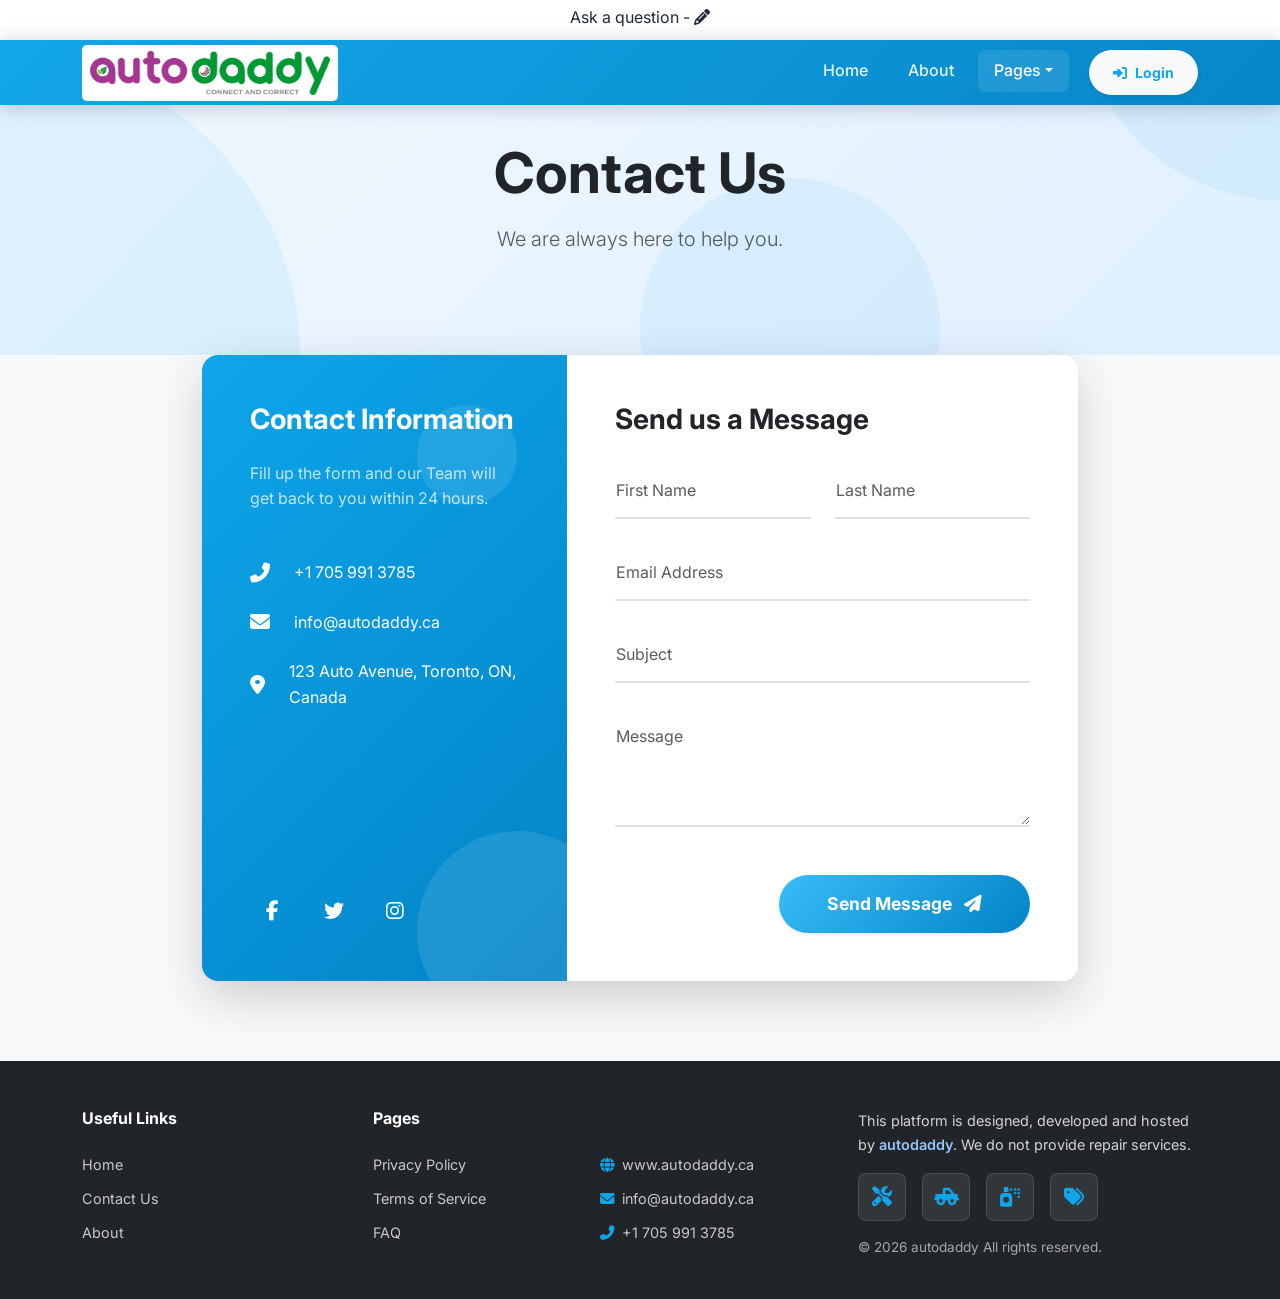
==== commit 38a87b43: "--" ====
--- a/contact-us.html
+++ b/contact-us.html
@@ -40,7 +40,7 @@
                         </ul>
                     </li>
                     <li class="nav-item ms-3">
-                        <a class="btn btn-light text-sky fw-bold btn-sm px-4 rounded-pill shadow-sm" href="#">
+                        <a class="btn btn-light text-sky fw-bold btn-sm px-4 rounded-pill shadow-sm" href="https://admin.autodaddy.ca">
                             <i class="fas fa-sign-in-alt me-2"></i>Login
                         </a>
                     </li>
@@ -99,40 +99,46 @@
                 <!-- Form Side -->
                 <div class="col-md-7 bg-white p-5">
                     <h3 class="fw-bold text-dark mb-4">Send us a Message</h3>
-                    <form>
+
+                    <!-- Success / error banner — hidden until a submit attempt happens -->
+                    <div id="contactFormAlert" class="alert d-none" role="alert"></div>
+
+                    <form id="contactForm" novalidate>
                         <div class="row g-4">
                             <div class="col-md-6">
                                 <div class="form-floating">
-                                    <input type="text" class="form-control border-0 border-bottom border-2 rounded-0 px-0 shadow-none bg-transparent" id="fName" placeholder="First Name">
+                                    <input type="text" class="form-control border-0 border-bottom border-2 rounded-0 px-0 shadow-none bg-transparent" id="fName" name="firstName" placeholder="First Name" required>
                                     <label for="fName" class="px-0 text-muted">First Name</label>
                                 </div>
                             </div>
                             <div class="col-md-6">
                                 <div class="form-floating">
-                                    <input type="text" class="form-control border-0 border-bottom border-2 rounded-0 px-0 shadow-none bg-transparent" id="lName" placeholder="Last Name">
+                                    <input type="text" class="form-control border-0 border-bottom border-2 rounded-0 px-0 shadow-none bg-transparent" id="lName" name="lastName" placeholder="Last Name">
                                     <label for="lName" class="px-0 text-muted">Last Name</label>
                                 </div>
                             </div>
                             <div class="col-12">
                                 <div class="form-floating">
-                                    <input type="email" class="form-control border-0 border-bottom border-2 rounded-0 px-0 shadow-none bg-transparent" id="email" placeholder="Email Address">
+                                    <input type="email" class="form-control border-0 border-bottom border-2 rounded-0 px-0 shadow-none bg-transparent" id="email" name="email" placeholder="Email Address" required>
                                     <label for="email" class="px-0 text-muted">Email Address</label>
                                 </div>
                             </div>
                             <div class="col-12">
                                 <div class="form-floating">
-                                    <input type="text" class="form-control border-0 border-bottom border-2 rounded-0 px-0 shadow-none bg-transparent" id="subject" placeholder="Subject">
+                                    <input type="text" class="form-control border-0 border-bottom border-2 rounded-0 px-0 shadow-none bg-transparent" id="subject" name="subject" placeholder="Subject">
                                     <label for="subject" class="px-0 text-muted">Subject</label>
                                 </div>
                             </div>
                             <div class="col-12">
                                 <div class="form-floating">
-                                    <textarea class="form-control border-0 border-bottom border-2 rounded-0 px-0 shadow-none bg-transparent" id="message" placeholder="Message" style="height: 120px"></textarea>
+                                    <textarea class="form-control border-0 border-bottom border-2 rounded-0 px-0 shadow-none bg-transparent" id="message" name="message" placeholder="Message" style="height: 120px" required></textarea>
                                     <label for="message" class="px-0 text-muted">Message</label>
                                 </div>
                             </div>
                             <div class="col-12 mt-5 text-end">
-                                <button type="button" class="btn btn-primary btn-lg px-5 py-3 rounded-pill fw-bold shadow-sm">Send Message <i class="fas fa-paper-plane ms-2"></i></button>
+                                <button type="submit" id="contactFormSubmit" class="btn btn-primary btn-lg px-5 py-3 rounded-pill fw-bold shadow-sm">
+                                    <span id="contactFormSubmitText">Send Message <i class="fas fa-paper-plane ms-2"></i></span>
+                                </button>
                             </div>
                         </div>
                     </form>
@@ -226,5 +232,73 @@
         }
         autoType('HomeLine');
     </script>
+
+    <!-- Contact form -> backend API (POST /api/public/contact) -->
+    <script>
+        // TODO: point this at your deployed backend's origin (no trailing slash).
+        // e.g. "https://api.autodaddy.ca" — same server the Admin app talks to.
+        const CONTACT_API_BASE = "http://localhost:8080";
+
+        (function () {
+            const form = document.getElementById("contactForm");
+            const alertBox = document.getElementById("contactFormAlert");
+            const submitBtn = document.getElementById("contactFormSubmit");
+            const submitText = document.getElementById("contactFormSubmitText");
+            if (!form) return;
+
+            function showAlert(type, message) {
+                alertBox.className = `alert alert-${type}`;
+                alertBox.textContent = message;
+                alertBox.classList.remove("d-none");
+                alertBox.scrollIntoView({ behavior: "smooth", block: "nearest" });
+            }
+
+            function setSubmitting(isSubmitting) {
+                submitBtn.disabled = isSubmitting;
+                submitText.innerHTML = isSubmitting
+                    ? 'Sending... <i class="fas fa-spinner fa-spin ms-2"></i>'
+                    : 'Send Message <i class="fas fa-paper-plane ms-2"></i>';
+            }
+
+            form.addEventListener("submit", async function (e) {
+                e.preventDefault();
+                alertBox.classList.add("d-none");
+
+                const payload = {
+                    firstName: form.firstName.value.trim(),
+                    lastName: form.lastName.value.trim(),
+                    email: form.email.value.trim(),
+                    subject: form.subject.value.trim(),
+                    message: form.message.value.trim(),
+                };
+
+                if (!payload.firstName || !payload.email || !payload.message) {
+                    showAlert("danger", "Please fill in your first name, email, and message.");
+                    return;
+                }
+
+                setSubmitting(true);
+                try {
+                    const res = await fetch(`${CONTACT_API_BASE}/api/public/contact`, {
+                        method: "POST",
+                        headers: { "Content-Type": "application/json" },
+                        body: JSON.stringify(payload),
+                    });
+                    const data = await res.json().catch(() => ({}));
+
+                    if (!res.ok || !data.success) {
+                        throw new Error(data.message || "Something went wrong. Please try again.");
+                    }
+
+                    showAlert("success", data.message || "Thanks for reaching out — our team will get back to you within 24 hours.");
+                    form.reset();
+                } catch (err) {
+                    showAlert("danger", err.message || "Something went wrong. Please try again.");
+                } finally {
+                    setSubmitting(false);
+                }
+            });
+        })();
+    </script>
 </body>
-</html>
+</html>
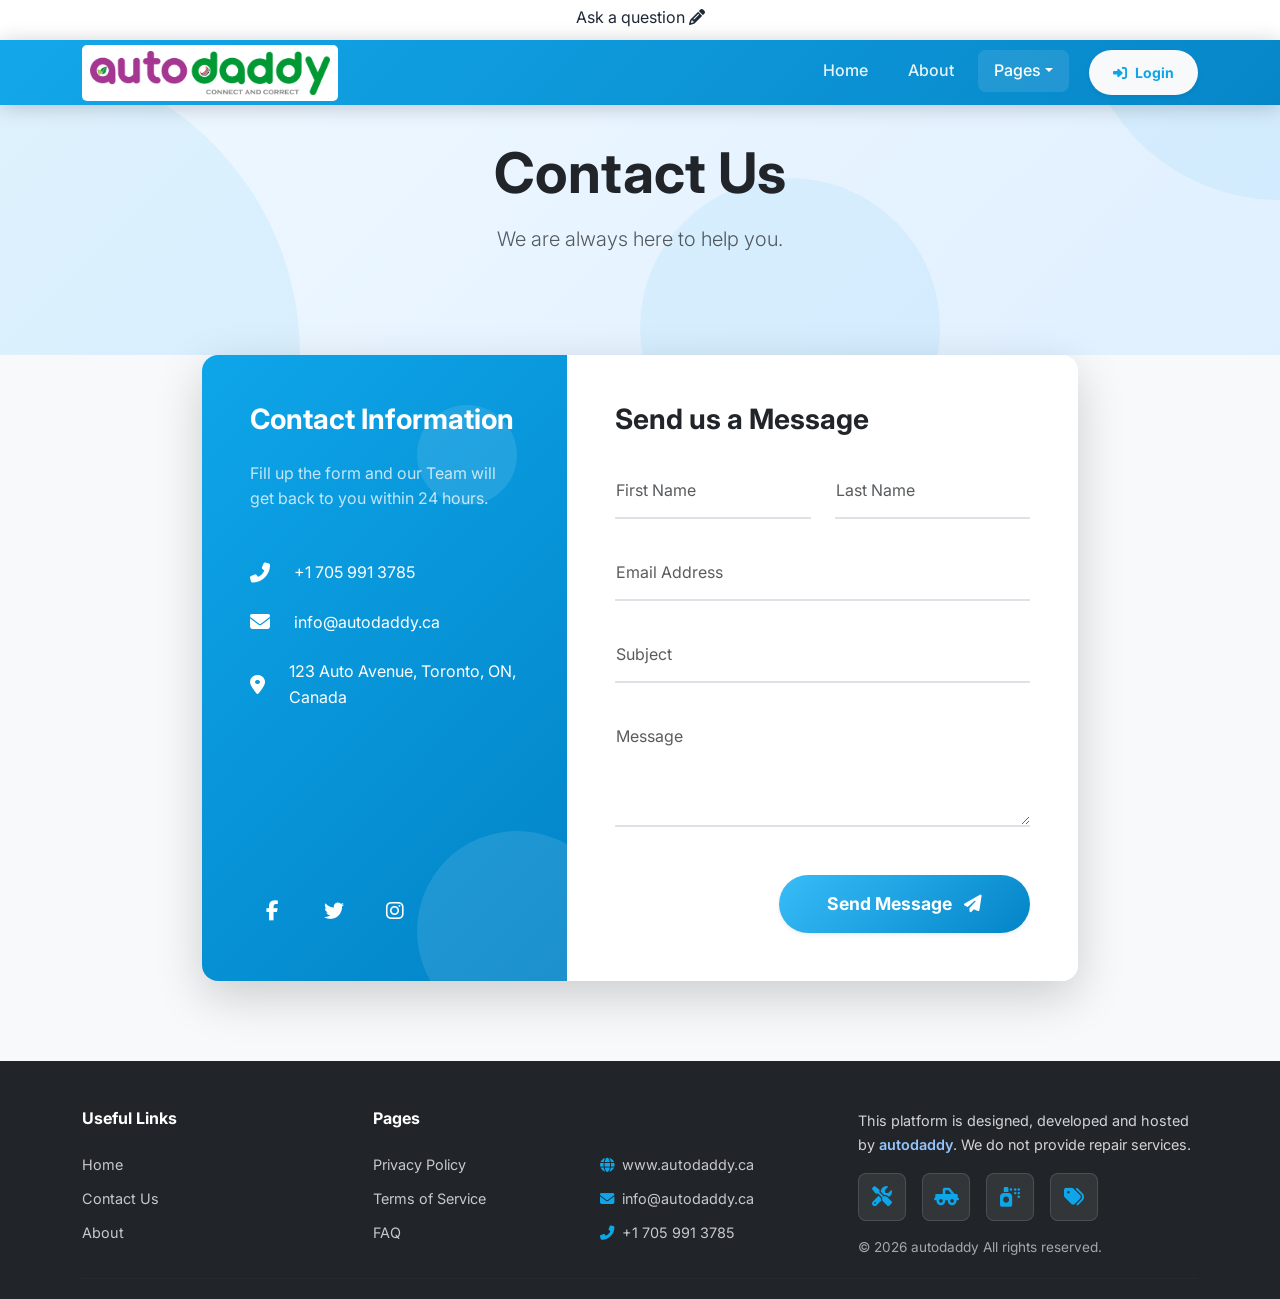
==== commit 197309cc: "--" ====
--- a/contact-us.html
+++ b/contact-us.html
@@ -237,7 +237,7 @@
     <script>
         // TODO: point this at your deployed backend's origin (no trailing slash).
         // e.g. "https://api.autodaddy.ca" — same server the Admin app talks to.
-        const CONTACT_API_BASE = "http://localhost:8080";
+        const CONTACT_API_BASE = "https://app.autodaddy.ca";
 
         (function () {
             const form = document.getElementById("contactForm");
